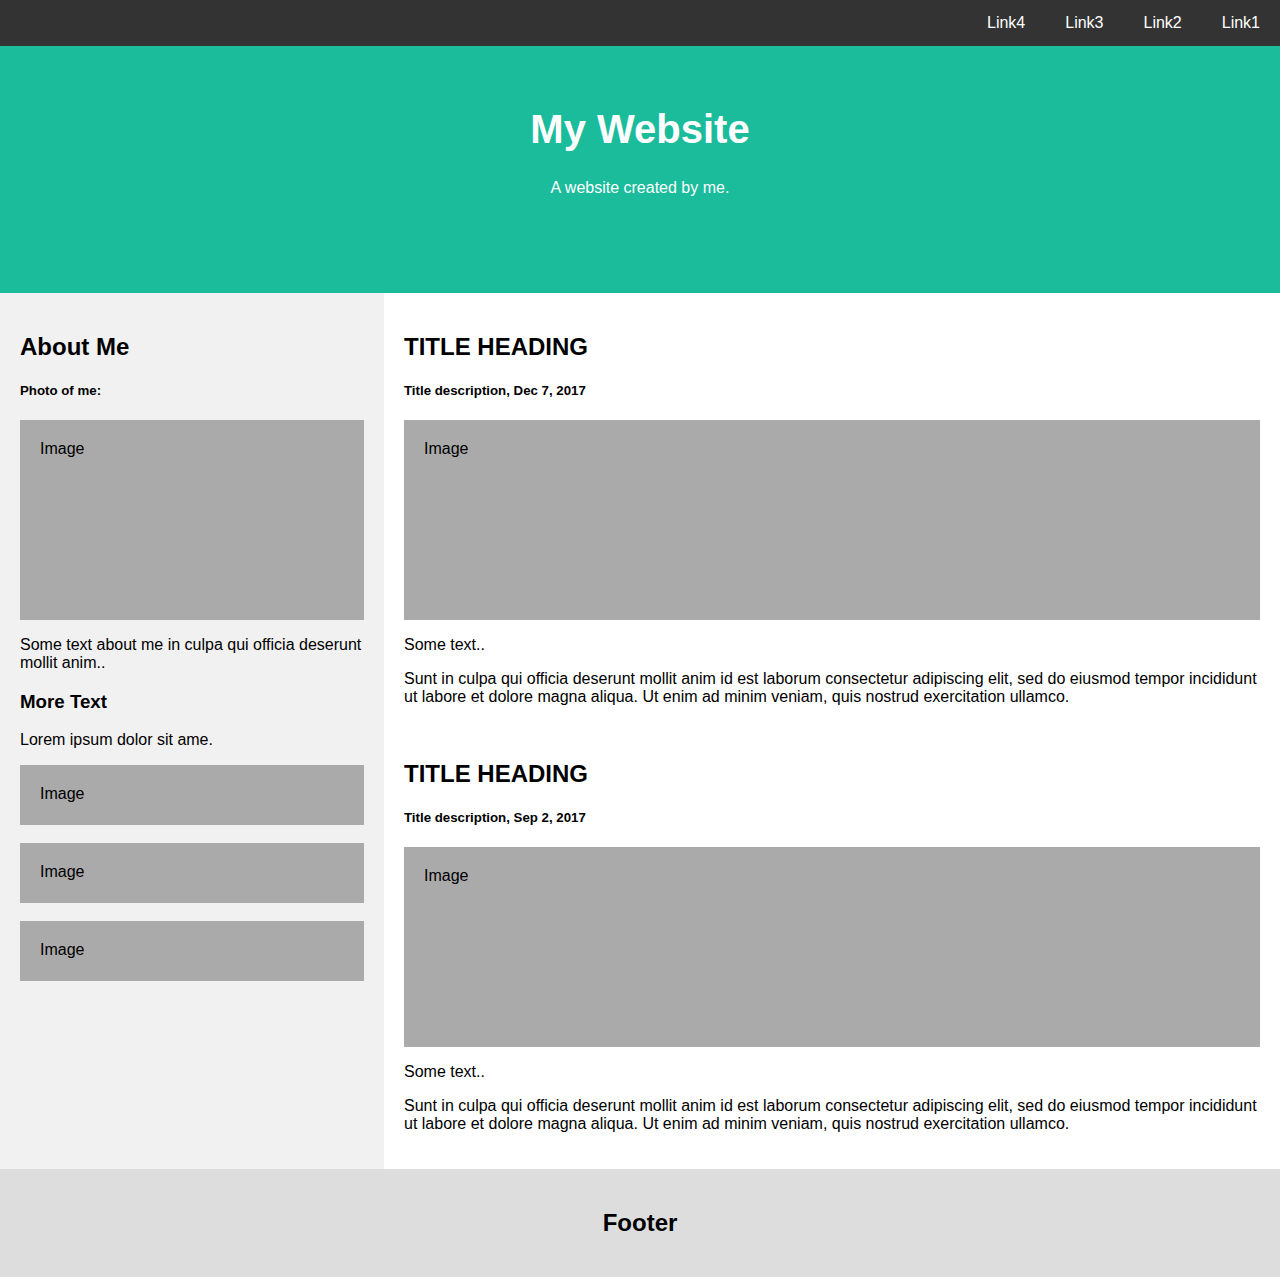
==== index.html @ a221851e "Initial commit" ====
<!DOCTYPE html>
<html lang="en">

<head>
    <title>MyPortfolio</title>
    <meta charset="UTF-8">
    <meta name="viewport" content="width=device-width, initial-scale=1">
    <link rel="stylesheet" href="css/styles.css">

</head>

<body>

    <div class="navbar">
        <a href="#">Link1</a>
        <a href="#">Link2</a>
        <a href="#">Link3</a>
        <a href="#">Link4</a>
    </div>

    <div class="header">
        <h1>My Website</h1>
        <p>A website created by me.</p>
    </div>



    <div class="row">
        <div class="side">
            <h2>About Me</h2>
            <h5>Photo of me:</h5>
            <div class="fakeimg" style="height:200px;">Image</div>
            <p>Some text about me in culpa qui officia deserunt mollit anim..</p>
            <h3>More Text</h3>
            <p>Lorem ipsum dolor sit ame.</p>
            <div class="fakeimg" style="height:60px;">Image</div><br>
            <div class="fakeimg" style="height:60px;">Image</div><br>
            <div class="fakeimg" style="height:60px;">Image</div>
        </div>
        <div class="main">
            <h2>TITLE HEADING</h2>
            <h5>Title description, Dec 7, 2017</h5>
            <div class="fakeimg" style="height:200px;">Image</div>
            <p>Some text..</p>
            <p>Sunt in culpa qui officia deserunt mollit anim id est laborum consectetur adipiscing elit, sed do eiusmod
                tempor incididunt ut labore et dolore magna aliqua. Ut enim ad minim veniam, quis nostrud exercitation
                ullamco.</p>
            <br>
            <h2>TITLE HEADING</h2>
            <h5>Title description, Sep 2, 2017</h5>
            <div class="fakeimg" style="height:200px;">Image</div>
            <p>Some text..</p>
            <p>Sunt in culpa qui officia deserunt mollit anim id est laborum consectetur adipiscing elit, sed do eiusmod
                tempor incididunt ut labore et dolore magna aliqua. Ut enim ad minim veniam, quis nostrud exercitation
                ullamco.</p>
        </div>
    </div>

    <div class="footer">
        <h2>Footer</h2>
    </div>

</body>

</html>
---- css/styles.css ----
* {
    box-sizing: border-box;
  }
  
  /* Style the body */
  body {
    font-family: Arial, Helvetica, sans-serif;
    margin: 0;
  }
  
  /* Header/logo Title */
  .header {
    padding: 80px;
    text-align: center;
    background: #1abc9c;
    color: white;
  }
  
  /* Increase the font size of the heading */
  .header h1 {
    font-size: 40px;
  }
  
  /* Style the top navigation bar */
  .navbar {
    overflow: hidden;
    background-color: #333;
    position: fixed; /* Set the navbar to fixed position */
    width: 100%;
  }
  
  /* Style the navigation bar links */
  .navbar a {
    float: right;
    display: block;
    color: white;
    text-align: center;
    padding: 14px 20px;
    text-decoration: none;

  }
  
  /* Right-aligned link */
  .navbar a.right {
    float: right;
  }
  
  /* Change color on hover */
  .navbar a:hover {
    background-color: #ddd;
    color: black;
  }
  
  /* Change color on active */
  .navbar a:active {
    background-color: rgb(92, 138, 245);
    color: black;
  }
  

  /* Column container */
  .row {  
    display: -ms-flexbox; /* IE10 */
    display: flex;
    -ms-flex-wrap: wrap; /* IE10 */
    flex-wrap: wrap;
  }
  
  /* Create two unequal columns that sits next to each other */
  /* Sidebar/left column */
  .side {
    -ms-flex: 30%; /* IE10 */
    flex: 30%;
    background-color: #f1f1f1;
    padding: 20px;
  }
  
  /* Main column */
  .main {   
    -ms-flex: 70%; /* IE10 */
    flex: 70%;
    background-color: white;
    padding: 20px;
  }
  
  /* Fake image, just for this example */
  .fakeimg {
    background-color: #aaa;
    width: 100%;
    padding: 20px;
  }
  
  /* Footer */
  .footer {
    padding: 20px;
    text-align: center;
    background: #ddd;
  }
  
  /* Responsive layout - when the screen is less than 700px wide, make the two columns stack on top of each other instead of next to each other */
  @media screen and (max-width: 700px) {
    .row {   
      flex-direction: column;
    }
  }
  
  /* Responsive layout - when the screen is less than 400px wide, make the navigation links stack on top of each other instead of next to each other */
  @media screen and (max-width: 400px) {
    .navbar a {
      float: none;
      width: 100%;
    }
  }
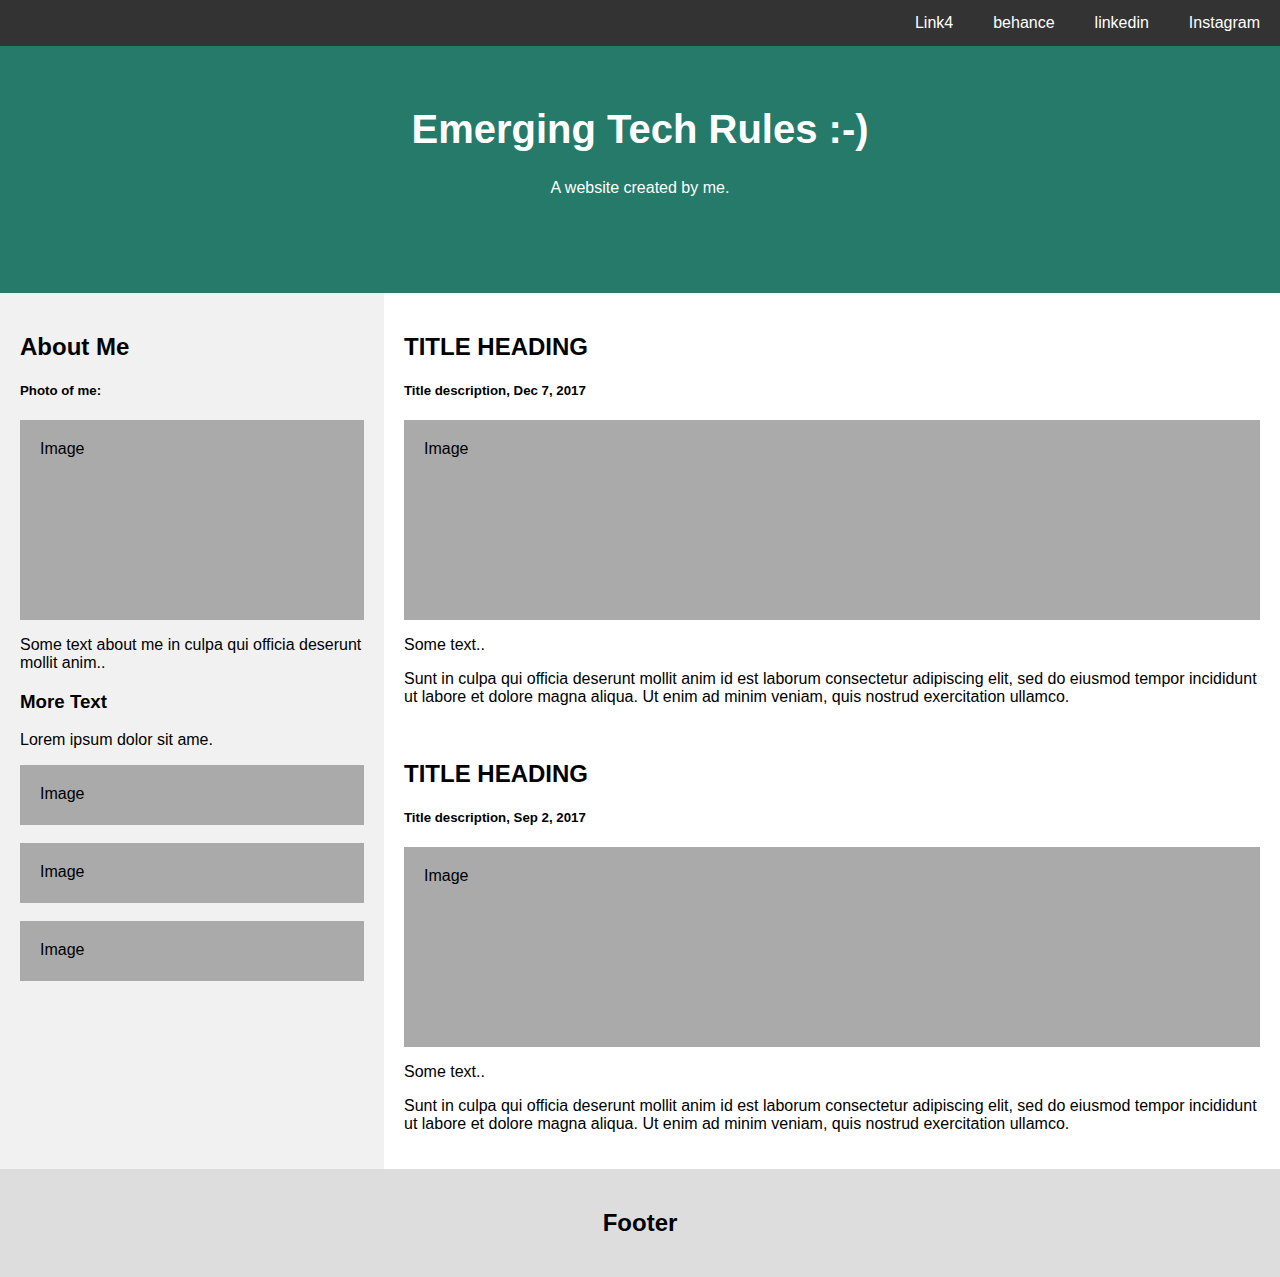
==== commit 635c1bf8: "Commit test" ====
--- a/index.html
+++ b/index.html
@@ -2,7 +2,7 @@
 <html lang="en">
 
 <head>
-    <title>MyPortfolio</title>
+    <title>Emerging Tech Rules :-)</title>
     <meta charset="UTF-8">
     <meta name="viewport" content="width=device-width, initial-scale=1">
     <link rel="stylesheet" href="css/styles.css">
@@ -12,14 +12,14 @@
 <body>
 
     <div class="navbar">
-        <a href="#">Link1</a>
-        <a href="#">Link2</a>
-        <a href="#">Link3</a>
+        <a href="https://www.instagram.com/ivangarciajuarez">Instagram</a>
+        <a href="https://www.linkedin.com/in/ivan-garcia-4a472b209/">linkedin</a>
+        <a href="https://www.behance.net/ivangarcia35">behance</a>
         <a href="#">Link4</a>
     </div>
 
     <div class="header">
-        <h1>My Website</h1>
+        <h1>Emerging Tech Rules :-)</h1>
         <p>A website created by me.</p>
     </div>
 
--- a/css/styles.css
+++ b/css/styles.css
@@ -1,113 +1,200 @@
 * {
-    box-sizing: border-box;
+  box-sizing: border-box;
+}
+
+/* Style the body */
+body {
+  font-family: Arial, Helvetica, sans-serif;
+  margin: 0;
+}
+
+/* Header/logo Title */
+.header {
+  padding: 80px;
+  text-align: center; 
+  background: #257a69;
+  color: white;
+}
+
+/* Increase the font size of the heading */
+.header h1 {
+  font-size: 40px;
+}
+
+/* Style the top navigation bar */
+.navbar {
+  overflow: hidden;
+  background-color: #333;
+  position: fixed; /* Set the navbar to fixed position */
+  width: 100%;
+}
+
+/* Style the navigation bar links */
+.navbar a {
+  float: right;
+  display: block;
+  color: white;
+  text-align: center;
+  padding: 14px 20px;
+  text-decoration: none;
+
+}
+
+/* Right-aligned link */
+.navbar a.right {
+  float: right;
+}
+
+/* Change color on hover */
+.navbar a:hover {
+  background-color: #ddd;
+  color: black;
+}
+
+/* Change color on active */
+.navbar a:active {
+  background-color: rgb(92, 138, 245);
+  color: black;
+}
+
+
+/* Column container */
+.row {  
+  display: -ms-flexbox; /* IE10 */
+  display: flex;
+  -ms-flex-wrap: wrap; /* IE10 */
+  flex-wrap: wrap;
+}
+
+/* Create two unequal columns that sits next to each other */
+/* Sidebar/left column */
+.side {
+  -ms-flex: 30%; /* IE10 */
+  flex: 30%;
+  background-color: #f1f1f1;
+  padding: 20px;
+}
+
+/* Main column */
+.main {   
+  -ms-flex: 70%; /* IE10 */
+  flex: 70%;
+  background-color: white;
+  padding: 20px;
+}
+
+/* Fake image, just for this example */
+.fakeimg {
+  background-color: #aaa;
+  width: 100%;
+  padding: 20px;
+}
+
+/* Footer */
+.footer {
+  padding: 20px;
+  text-align: center;
+  background: #ddd;
+}
+
+/* Responsive layout - when the screen is less than 700px wide, make the two columns stack on top of each other instead of next to each other */
+@media screen and (max-width: 700px) {
+  .row {   
+    flex-direction: column;
   }
-  
-  /* Style the body */
-  body {
-    font-family: Arial, Helvetica, sans-serif;
-    margin: 0;
-  }
-  
-  /* Header/logo Title */
-  .header {
-    padding: 80px;
-    text-align: center;
-    background: #1abc9c;
-    color: white;
-  }
-  
-  /* Increase the font size of the heading */
-  .header h1 {
-    font-size: 40px;
-  }
-  
-  /* Style the top navigation bar */
-  .navbar {
-    overflow: hidden;
-    background-color: #333;
-    position: fixed; /* Set the navbar to fixed position */
+}
+
+/* Responsive layout - when the screen is less than 400px wide, make the navigation links stack on top of each other instead of next to each other */
+@media screen and (max-width: 400px) {
+  .navbar a {
+    float: none;
     width: 100%;
   }
-  
-  /* Style the navigation bar links */
-  .navbar a {
-    float: right;
-    display: block;
-    color: white;
-    text-align: center;
-    padding: 14px 20px;
-    text-decoration: none;
-
-  }
-  
-  /* Right-aligned link */
-  .navbar a.right {
-    float: right;
-  }
-  
-  /* Change color on hover */
-  .navbar a:hover {
-    background-color: #ddd;
-    color: black;
-  }
-  
-  /* Change color on active */
-  .navbar a:active {
-    background-color: rgb(92, 138, 245);
-    color: black;
-  }
-  
-
-  /* Column container */
-  .row {  
-    display: -ms-flexbox; /* IE10 */
-    display: flex;
-    -ms-flex-wrap: wrap; /* IE10 */
-    flex-wrap: wrap;
-  }
-  
-  /* Create two unequal columns that sits next to each other */
-  /* Sidebar/left column */
-  .side {
-    -ms-flex: 30%; /* IE10 */
-    flex: 30%;
-    background-color: #f1f1f1;
-    padding: 20px;
-  }
-  
-  /* Main column */
-  .main {   
-    -ms-flex: 70%; /* IE10 */
-    flex: 70%;
-    background-color: white;
-    padding: 20px;
-  }
-  
-  /* Fake image, just for this example */
-  .fakeimg {
-    background-color: #aaa;
-    width: 100%;
-    padding: 20px;
-  }
-  
-  /* Footer */
-  .footer {
-    padding: 20px;
-    text-align: center;
-    background: #ddd;
-  }
-  
-  /* Responsive layout - when the screen is less than 700px wide, make the two columns stack on top of each other instead of next to each other */
-  @media screen and (max-width: 700px) {
-    .row {   
-      flex-direction: column;
-    }
-  }
-  
-  /* Responsive layout - when the screen is less than 400px wide, make the navigation links stack on top of each other instead of next to each other */
-  @media screen and (max-width: 400px) {
-    .navbar a {
-      float: none;
-      width: 100%;
-    }
-  }+}
+* {box-sizing:border-box}
+
+/* Slideshow container */
+.slideshow-container {
+  max-width: 1000px;
+  position: relative;
+  margin: auto;
+}
+
+/* Hide the images by default */
+.mySlides {
+  display: none;
+}
+
+/* Next & previous buttons */
+.prev, .next {
+  cursor: pointer;
+  position: absolute;
+  top: 50%;
+  width: auto;
+  margin-top: -22px;
+  padding: 16px;
+  color: white;
+  font-weight: bold;
+  font-size: 18px;
+  transition: 0.6s ease;
+  border-radius: 0 3px 3px 0;
+  user-select: none;
+}
+
+/* Position the "next button" to the right */
+.next {
+  right: 0;
+  border-radius: 3px 0 0 3px;
+}
+
+/* On hover, add a black background color with a little bit see-through */
+.prev:hover, .next:hover {
+  background-color: rgba(0,0,0,0.8);
+}
+
+/* Caption text */
+.text {
+  color: #f2f2f2;
+  font-size: 15px;
+  padding: 8px 12px;
+  position: absolute;
+  bottom: 8px;
+  width: 100%;
+  text-align: center;
+}
+
+/* Number text (1/3 etc) */
+.numbertext {
+  color: #f2f2f2;
+  font-size: 12px;
+  padding: 8px 12px;
+  position: absolute;
+  top: 0;
+}
+
+/* The dots/bullets/indicators */
+.dot {
+  cursor: pointer;
+  height: 15px;
+  width: 15px;
+  margin: 0 2px;
+  background-color: #bbb;
+  border-radius: 50%;
+  display: inline-block;
+  transition: background-color 0.6s ease;
+}
+
+.active, .dot:hover {
+  background-color: #717171;
+}
+
+/* Fading animation */
+.fade {
+  animation-name: fade;
+  animation-duration: 1.5s;
+}
+
+@keyframes fade {
+  from {opacity: .4}
+  to {opacity: 1}
+}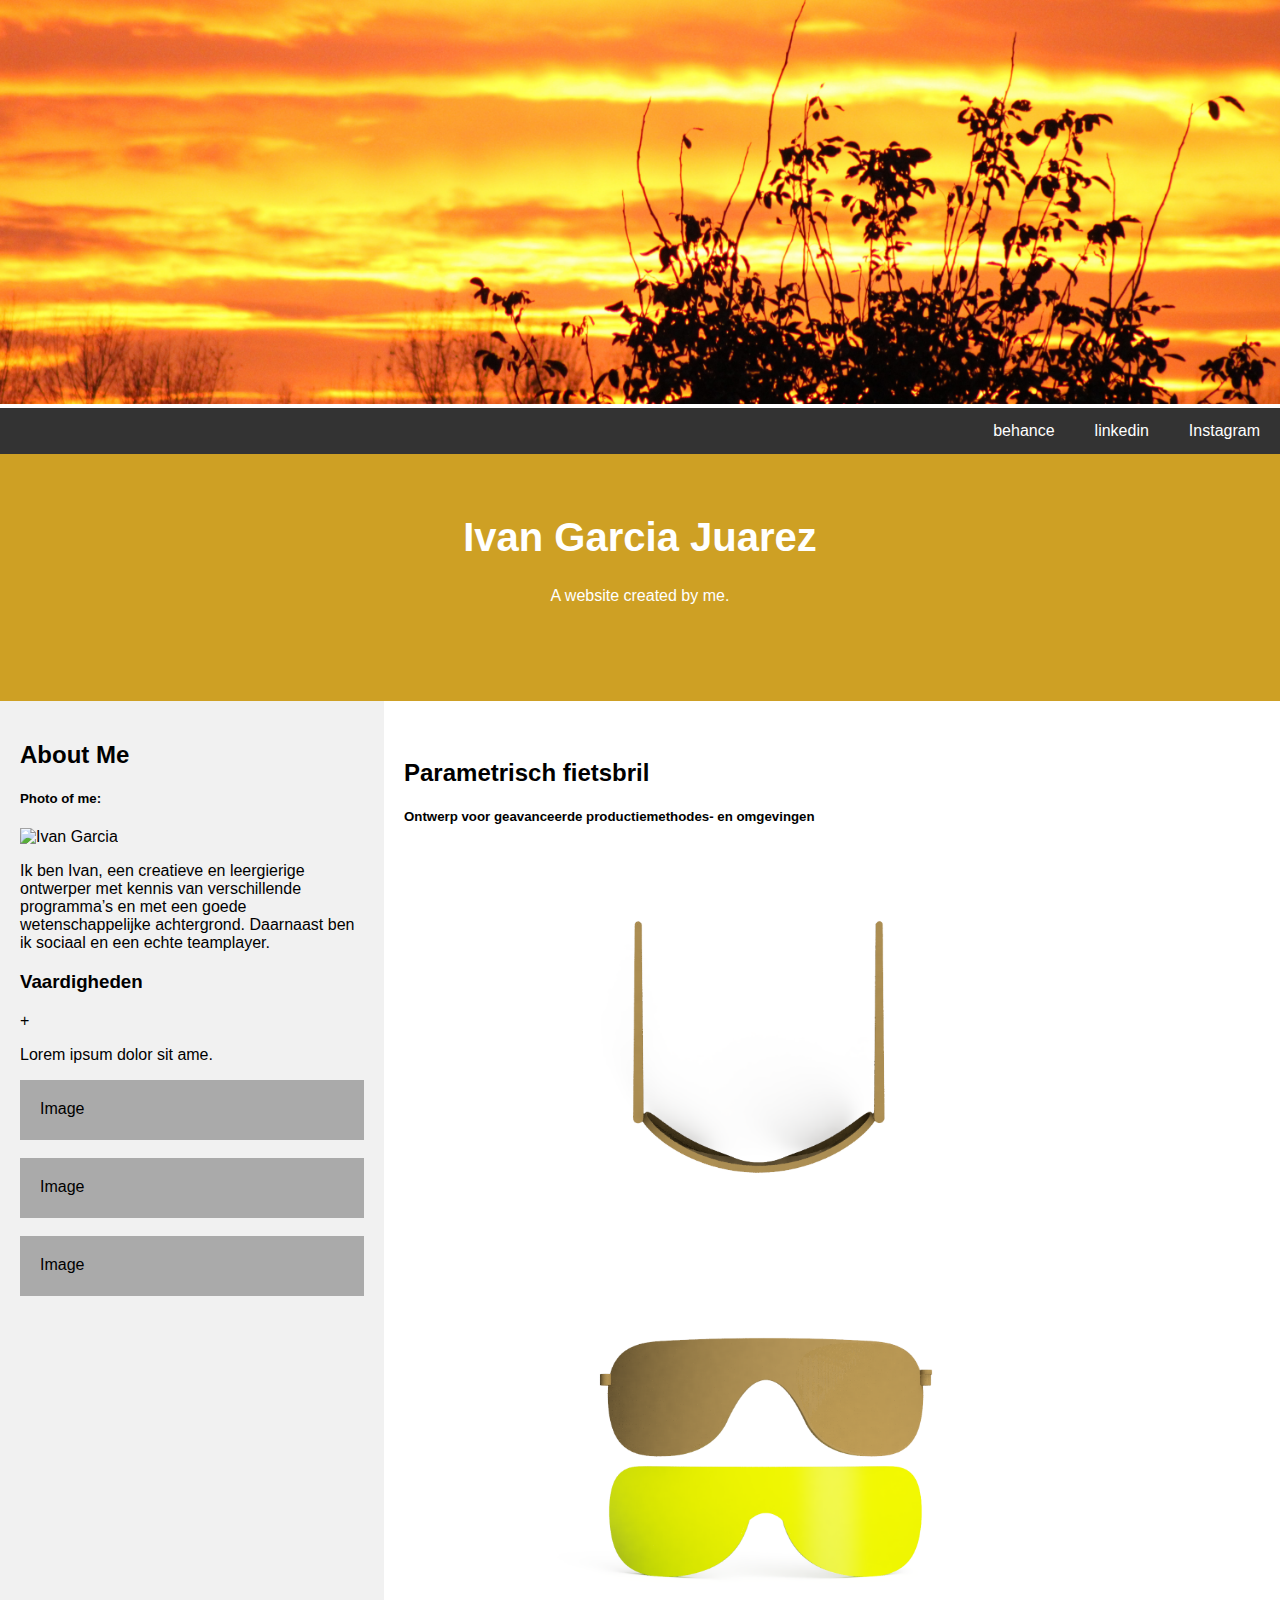
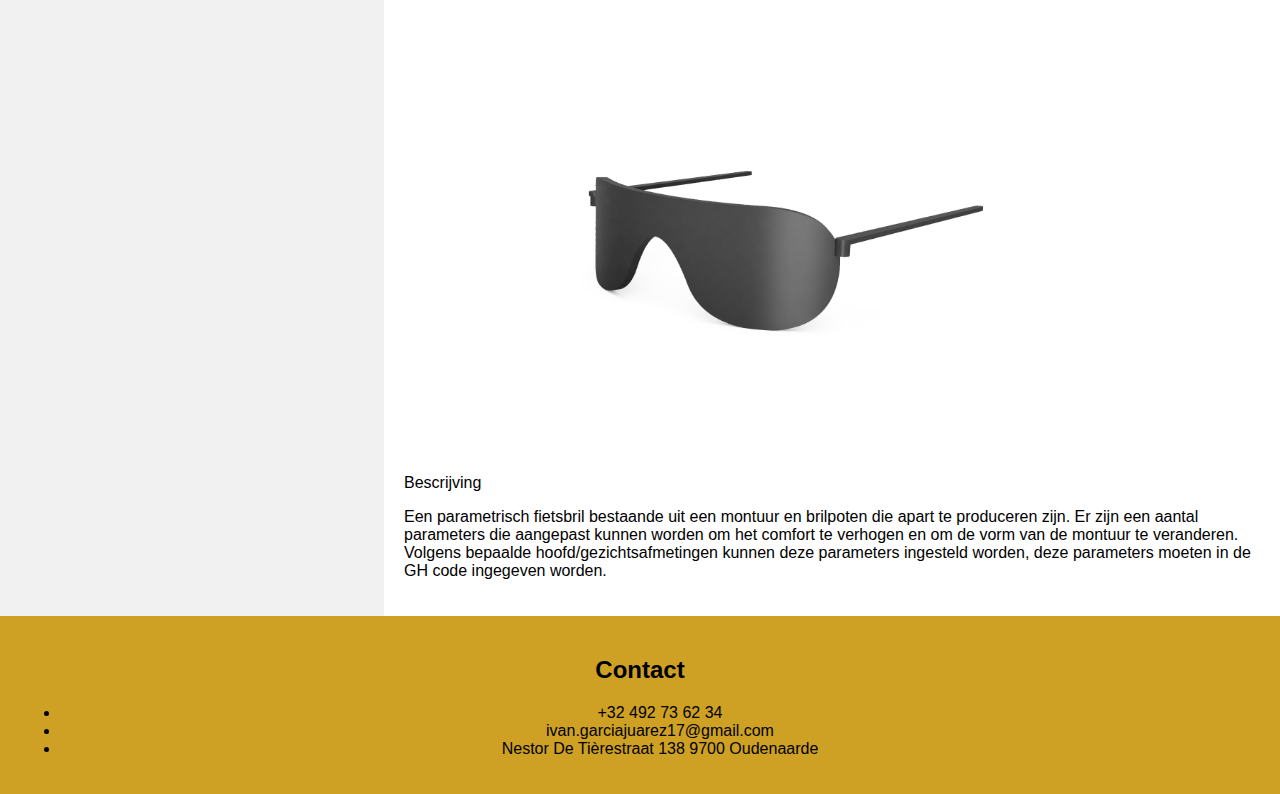
==== commit cccf9338: "test 2" ====
--- a/index.html
+++ b/index.html
@@ -6,58 +6,58 @@
     <meta charset="UTF-8">
     <meta name="viewport" content="width=device-width, initial-scale=1">
     <link rel="stylesheet" href="css/styles.css">
-
-</head>
-
+    <img src="BG.JPG" width="100%" height="100%">
+    
 <body>
-
-    <div class="navbar">
+    <div class="navbar"> 
         <a href="https://www.instagram.com/ivangarciajuarez">Instagram</a>
         <a href="https://www.linkedin.com/in/ivan-garcia-4a472b209/">linkedin</a>
         <a href="https://www.behance.net/ivangarcia35">behance</a>
-        <a href="#">Link4</a>
     </div>
-
+        </style>
     <div class="header">
-        <h1>Emerging Tech Rules :-)</h1>
+        <h1>Ivan Garcia Juarez</h1>
         <p>A website created by me.</p>
     </div>
-
-
-
     <div class="row">
         <div class="side">
             <h2>About Me</h2>
             <h5>Photo of me:</h5>
-            <div class="fakeimg" style="height:200px;">Image</div>
-            <p>Some text about me in culpa qui officia deserunt mollit anim..</p>
-            <h3>More Text</h3>
+            <img src="profile.png" alt="Ivan Garcia" width="420" height="280">
+            <p>Ik ben Ivan, een creatieve en leergierige
+ontwerper met kennis van verschillende
+programma’s en met een goede wetenschappelijke
+achtergrond. Daarnaast ben
+ik sociaal en een echte teamplayer.</p>
+            <h3>Vaardigheden</h3>+
             <p>Lorem ipsum dolor sit ame.</p>
             <div class="fakeimg" style="height:60px;">Image</div><br>
             <div class="fakeimg" style="height:60px;">Image</div><br>
             <div class="fakeimg" style="height:60px;">Image</div>
         </div>
         <div class="main">
-            <h2>TITLE HEADING</h2>
-            <h5>Title description, Dec 7, 2017</h5>
-            <div class="fakeimg" style="height:200px;">Image</div>
-            <p>Some text..</p>
-            <p>Sunt in culpa qui officia deserunt mollit anim id est laborum consectetur adipiscing elit, sed do eiusmod
-                tempor incididunt ut labore et dolore magna aliqua. Ut enim ad minim veniam, quis nostrud exercitation
-                ullamco.</p>
             <br>
-            <h2>TITLE HEADING</h2>
-            <h5>Title description, Sep 2, 2017</h5>
-            <div class="fakeimg" style="height:200px;">Image</div>
-            <p>Some text..</p>
-            <p>Sunt in culpa qui officia deserunt mollit anim id est laborum consectetur adipiscing elit, sed do eiusmod
-                tempor incididunt ut labore et dolore magna aliqua. Ut enim ad minim veniam, quis nostrud exercitation
-                ullamco.</p>
+            <h2>Parametrisch fietsbril</h2>
+            <h5>Ontwerp voor geavanceerde productiemethodes- en omgevingen</h5>
+            <img src="obj_2023-Jan-30_08-46-47PM-000_CustomizedView5881113973.png" style="height:400px;">
+            <img src="d.PNG" style="height:400px;">
+            <img src="z.png" style="height:400px;">
+            <p>Bescrijving</p>
+            <p>Een parametrisch fietsbril bestaande uit een montuur en brilpoten die apart te produceren zijn. 
+                Er zijn een aantal parameters die aangepast kunnen worden om het comfort te verhogen en om 
+                de vorm van de montuur te veranderen. Volgens bepaalde hoofd/gezichtsafmetingen kunnen 
+                deze parameters ingesteld worden, deze parameters moeten in de GH code ingegeven worden.</p>
         </div>
     </div>
 
     <div class="footer">
-        <h2>Footer</h2>
+        <h2>Contact</h2>
+        <ul>
+            <li>+32 492 73 62 34</li>
+            <li>ivan.garciajuarez17@gmail.com</li>
+            <li>Nestor De Tièrestraat 138
+                9700 Oudenaarde</li>
+            </ul>
     </div>
 
 </body>
--- a/css/styles.css
+++ b/css/styles.css
@@ -12,7 +12,7 @@
 .header {
   padding: 80px;
   text-align: center; 
-  background: #257a69;
+  background: #cea024;
   color: white;
 }
 
@@ -60,7 +60,7 @@
 
 /* Column container */
 .row {  
-  display: -ms-flexbox; /* IE10 */
+  display: -mimas-flexbox; /* IE10 */
   display: flex;
   -ms-flex-wrap: wrap; /* IE10 */
   flex-wrap: wrap;
@@ -94,7 +94,7 @@
 .footer {
   padding: 20px;
   text-align: center;
-  background: #ddd;
+  background: #cea024;
 }
 
 /* Responsive layout - when the screen is less than 700px wide, make the two columns stack on top of each other instead of next to each other */
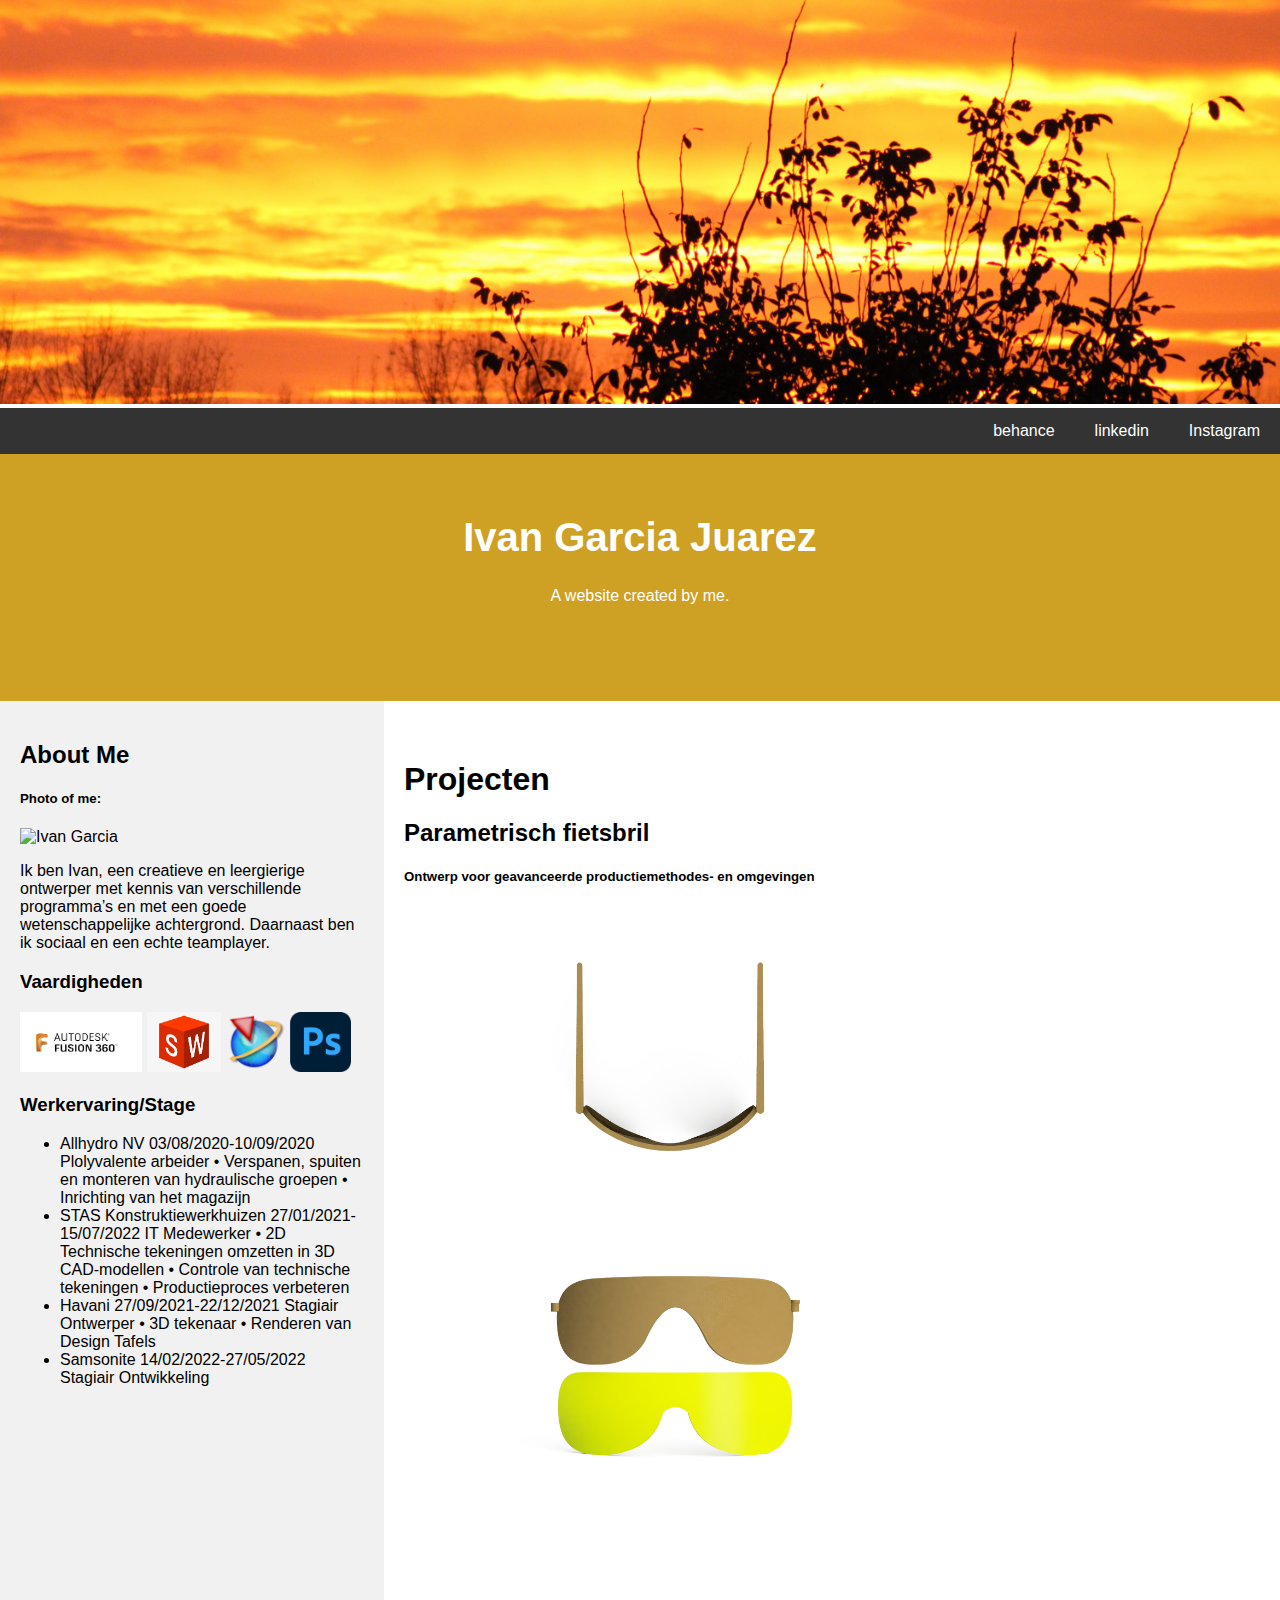
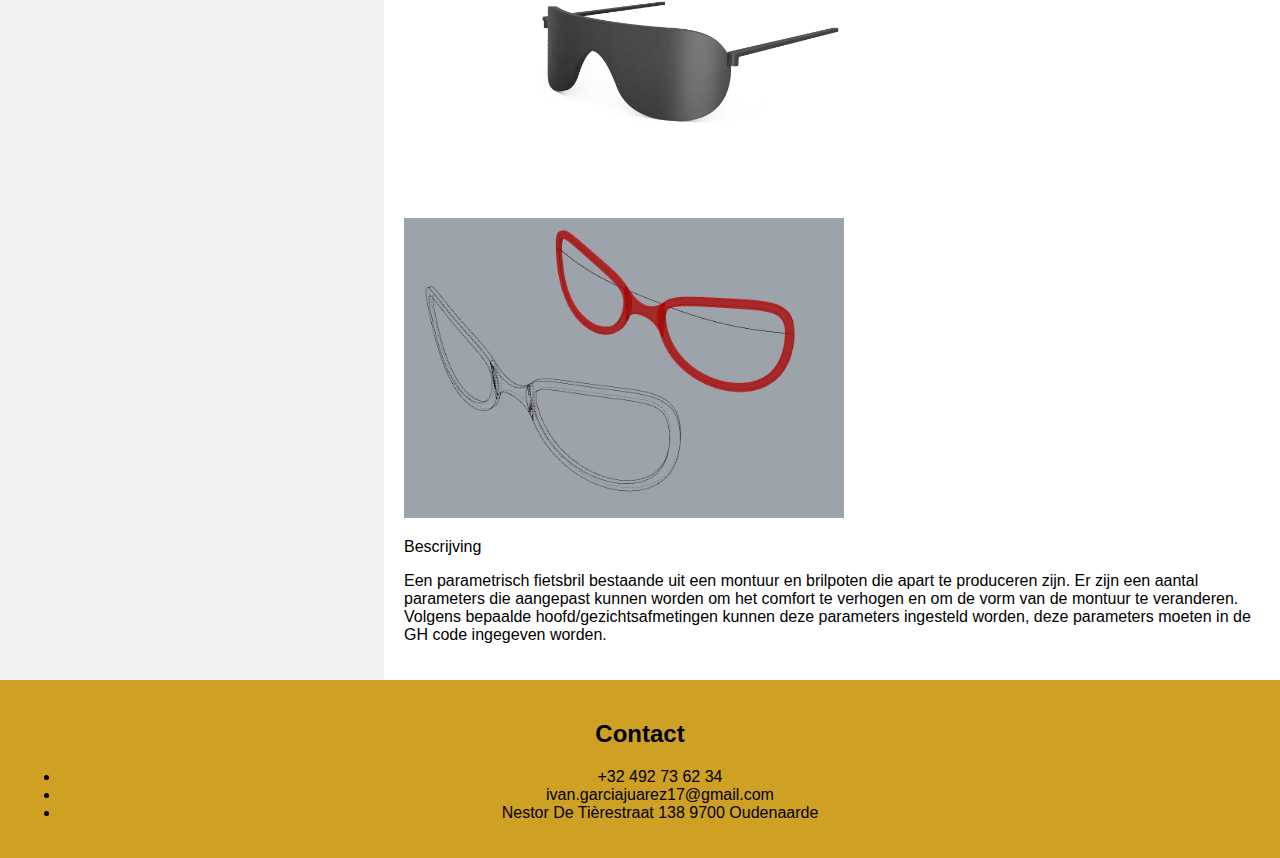
==== commit 63733f3a: "update met jelle" ====
--- a/index.html
+++ b/index.html
@@ -29,19 +29,45 @@
 programma’s en met een goede wetenschappelijke
 achtergrond. Daarnaast ben
 ik sociaal en een echte teamplayer.</p>
-            <h3>Vaardigheden</h3>+
-            <p>Lorem ipsum dolor sit ame.</p>
-            <div class="fakeimg" style="height:60px;">Image</div><br>
-            <div class="fakeimg" style="height:60px;">Image</div><br>
-            <div class="fakeimg" style="height:60px;">Image</div>
+            <h3>Vaardigheden</h3>
+            <img src="index2.png" style="height:60px;">
+            <img src="index.png" style="height:60px;">
+            <img src="Siemens_NX_Logo.png" style="height:60px;">
+            <img src="adobe-photoshop-logo-7B88D7B5AA-seeklogo.com.png" style="height:60px;">
+            <h3>Werkervaring/Stage</h3>
+            <ul>
+                <li>Allhydro NV
+                    03/08/2020-10/09/2020
+                    Plolyvalente arbeider
+                    • Verspanen, spuiten en monteren van 
+                    hydraulische groepen
+                    • Inrichting van het magazijn</li>
+                <li>STAS Konstruktiewerkhuizen 
+                    27/01/2021-15/07/2022
+                    IT Medewerker
+                    • 2D Technische tekeningen omzetten in 3D 
+                    CAD-modellen
+                    • Controle van technische tekeningen
+                    • Productieproces verbeteren</li>
+                <li>Havani
+                    27/09/2021-22/12/2021
+                    Stagiair Ontwerper
+                    • 3D tekenaar 
+                    • Renderen van Design Tafels</li>
+                <li>Samsonite 
+                    14/02/2022-27/05/2022
+                    Stagiair Ontwikkeling</li>
+                </ul>
         </div>
         <div class="main">
             <br>
+            <h1>Projecten</h2>
             <h2>Parametrisch fietsbril</h2>
             <h5>Ontwerp voor geavanceerde productiemethodes- en omgevingen</h5>
-            <img src="obj_2023-Jan-30_08-46-47PM-000_CustomizedView5881113973.png" style="height:400px;">
-            <img src="d.PNG" style="height:400px;">
-            <img src="z.png" style="height:400px;">
+            <img src="obj_2023-Jan-30_08-46-47PM-000_CustomizedView5881113973.png" style="height:300px;">
+            <img src="d.PNG" style="height:300px;">
+            <img src="z.png" style="height:300px;">
+            <img src="IvanGarcia_GPO.png" style="height:300px;">
             <p>Bescrijving</p>
             <p>Een parametrisch fietsbril bestaande uit een montuur en brilpoten die apart te produceren zijn. 
                 Er zijn een aantal parameters die aangepast kunnen worden om het comfort te verhogen en om 
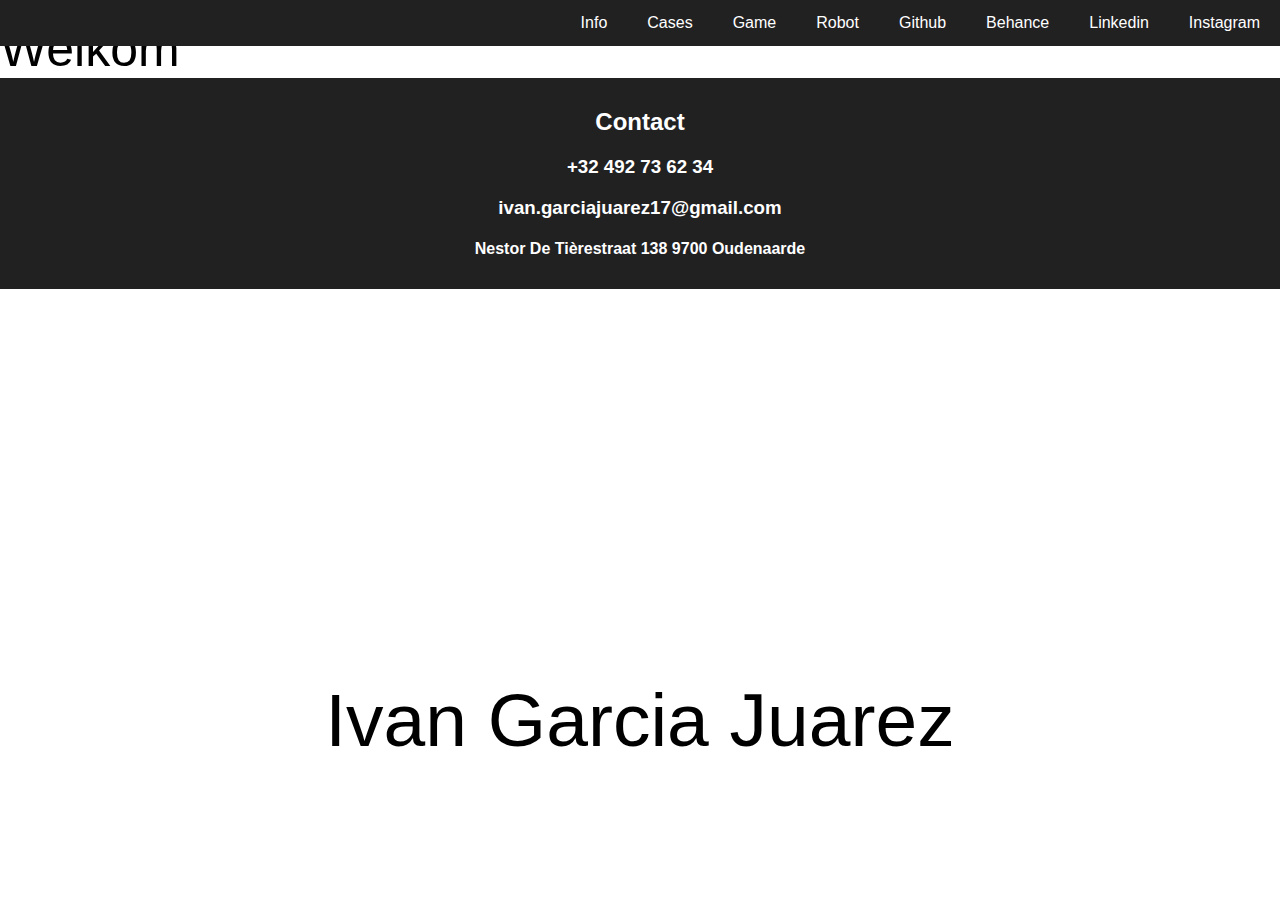
==== commit bfaad150: "Add files via upload" ====
--- a/index.html
+++ b/index.html
@@ -1,91 +1,49 @@
-<!DOCTYPE html>
-<html lang="en">
-
-<head>
-    <title>Emerging Tech Rules :-)</title>
-    <meta charset="UTF-8">
-    <meta name="viewport" content="width=device-width, initial-scale=1">
-    <link rel="stylesheet" href="css/styles.css">
-    <img src="BG.JPG" width="100%" height="100%">
-    
-<body>
-    <div class="navbar"> 
-        <a href="https://www.instagram.com/ivangarciajuarez">Instagram</a>
-        <a href="https://www.linkedin.com/in/ivan-garcia-4a472b209/">linkedin</a>
-        <a href="https://www.behance.net/ivangarcia35">behance</a>
-    </div>
-        </style>
-    <div class="header">
-        <h1>Ivan Garcia Juarez</h1>
-        <p>A website created by me.</p>
-    </div>
-    <div class="row">
-        <div class="side">
-            <h2>About Me</h2>
-            <h5>Photo of me:</h5>
-            <img src="profile.png" alt="Ivan Garcia" width="420" height="280">
-            <p>Ik ben Ivan, een creatieve en leergierige
-ontwerper met kennis van verschillende
-programma’s en met een goede wetenschappelijke
-achtergrond. Daarnaast ben
-ik sociaal en een echte teamplayer.</p>
-            <h3>Vaardigheden</h3>
-            <img src="index2.png" style="height:60px;">
-            <img src="index.png" style="height:60px;">
-            <img src="Siemens_NX_Logo.png" style="height:60px;">
-            <img src="adobe-photoshop-logo-7B88D7B5AA-seeklogo.com.png" style="height:60px;">
-            <h3>Werkervaring/Stage</h3>
-            <ul>
-                <li>Allhydro NV
-                    03/08/2020-10/09/2020
-                    Plolyvalente arbeider
-                    • Verspanen, spuiten en monteren van 
-                    hydraulische groepen
-                    • Inrichting van het magazijn</li>
-                <li>STAS Konstruktiewerkhuizen 
-                    27/01/2021-15/07/2022
-                    IT Medewerker
-                    • 2D Technische tekeningen omzetten in 3D 
-                    CAD-modellen
-                    • Controle van technische tekeningen
-                    • Productieproces verbeteren</li>
-                <li>Havani
-                    27/09/2021-22/12/2021
-                    Stagiair Ontwerper
-                    • 3D tekenaar 
-                    • Renderen van Design Tafels</li>
-                <li>Samsonite 
-                    14/02/2022-27/05/2022
-                    Stagiair Ontwikkeling</li>
-                </ul>
-        </div>
-        <div class="main">
-            <br>
-            <h1>Projecten</h2>
-            <h2>Parametrisch fietsbril</h2>
-            <h5>Ontwerp voor geavanceerde productiemethodes- en omgevingen</h5>
-            <img src="obj_2023-Jan-30_08-46-47PM-000_CustomizedView5881113973.png" style="height:300px;">
-            <img src="d.PNG" style="height:300px;">
-            <img src="z.png" style="height:300px;">
-            <img src="IvanGarcia_GPO.png" style="height:300px;">
-            <p>Bescrijving</p>
-            <p>Een parametrisch fietsbril bestaande uit een montuur en brilpoten die apart te produceren zijn. 
-                Er zijn een aantal parameters die aangepast kunnen worden om het comfort te verhogen en om 
-                de vorm van de montuur te veranderen. Volgens bepaalde hoofd/gezichtsafmetingen kunnen 
-                deze parameters ingesteld worden, deze parameters moeten in de GH code ingegeven worden.</p>
-        </div>
-    </div>
-
-    <div class="footer">
-        <h2>Contact</h2>
-        <ul>
-            <li>+32 492 73 62 34</li>
-            <li>ivan.garciajuarez17@gmail.com</li>
-            <li>Nestor De Tièrestraat 138
-                9700 Oudenaarde</li>
-            </ul>
-    </div>
-
-</body>
-
+<!DOCTYPE html>
+<html lang="en">
+
+<head>
+
+    <title>Ivan Garcia Juarez</title>
+    <meta charset="UTF-8">
+    <meta name="viewport" content="width=device-width, initial-scale=1">
+    <link rel="stylesheet" href="css/styles.css">
+      
+    
+<head>
+
+<body>
+
+  <div class="navbar"> 
+
+    <a href="https://www.instagram.com/ivangarciajuarez">Instagram</a>
+    <a href="https://www.linkedin.com/in/ivan-garcia-4a472b209/">Linkedin</a>
+    <a href="https://www.behance.net/ivangarcia35">Behance</a>
+    <a href="https://github.com/IvanGarciaJuarez/">Github</a>
+    <a href="/robot/Robot.html">Robot</a>
+    <a href="/robot game/Robot game.html">Game</a> 
+    <a href="Cases.html">Cases</a>
+    <a href="indexALG.html">Info</a>
+
+ 
+</div>
+
+      <img src="/Images/pattern.avif" style="width: 100%;" >
+    <div class="centered"; style="font-size:75px;" >Ivan Garcia Juarez</div>
+    <div class="centered1"; style="font-size:50px;" >Welkom</div>
+    
+ </div>
+
+ 
+      <div class="footer">
+        <h2>Contact</h2>
+        <h3>+32 492 73 62 34</h3>
+        <h3>ivan.garciajuarez17@gmail.com</h3>
+        <h4>Nestor De Tièrestraat 138
+          9700 Oudenaarde</h4>  
+            
+            
+      </div>
+
+</body>
+
 </html>--- a/css/styles.css
+++ b/css/styles.css
@@ -24,7 +24,7 @@
 /* Style the top navigation bar */
 .navbar {
   overflow: hidden;
-  background-color: #333;
+  background-color: #222122;
   position: fixed; /* Set the navbar to fixed position */
   width: 100%;
 }
@@ -71,7 +71,7 @@
 .side {
   -ms-flex: 30%; /* IE10 */
   flex: 30%;
-  background-color: #f1f1f1;
+  background-color: #799797;
   padding: 20px;
 }
 
@@ -92,9 +92,10 @@
 
 /* Footer */
 .footer {
-  padding: 20px;
-  text-align: center;
-  background: #cea024;
+  padding: 10px;
+  text-align: center;
+  background: #222122;
+  color: white;
 }
 
 /* Responsive layout - when the screen is less than 700px wide, make the two columns stack on top of each other instead of next to each other */
@@ -197,4 +198,27 @@
 @keyframes fade {
   from {opacity: .4}
   to {opacity: 1}
-}+}
+
+
+.container {
+  position: relative;
+  text-align: center;
+  color: rgb(255, 255, 255);
+}
+
+.centered {
+  position: absolute;
+  top: 80%;
+  left: 50%;
+  transform: translate(-50%, -50%);
+}
+
+
+
+
+
+
+
+
+
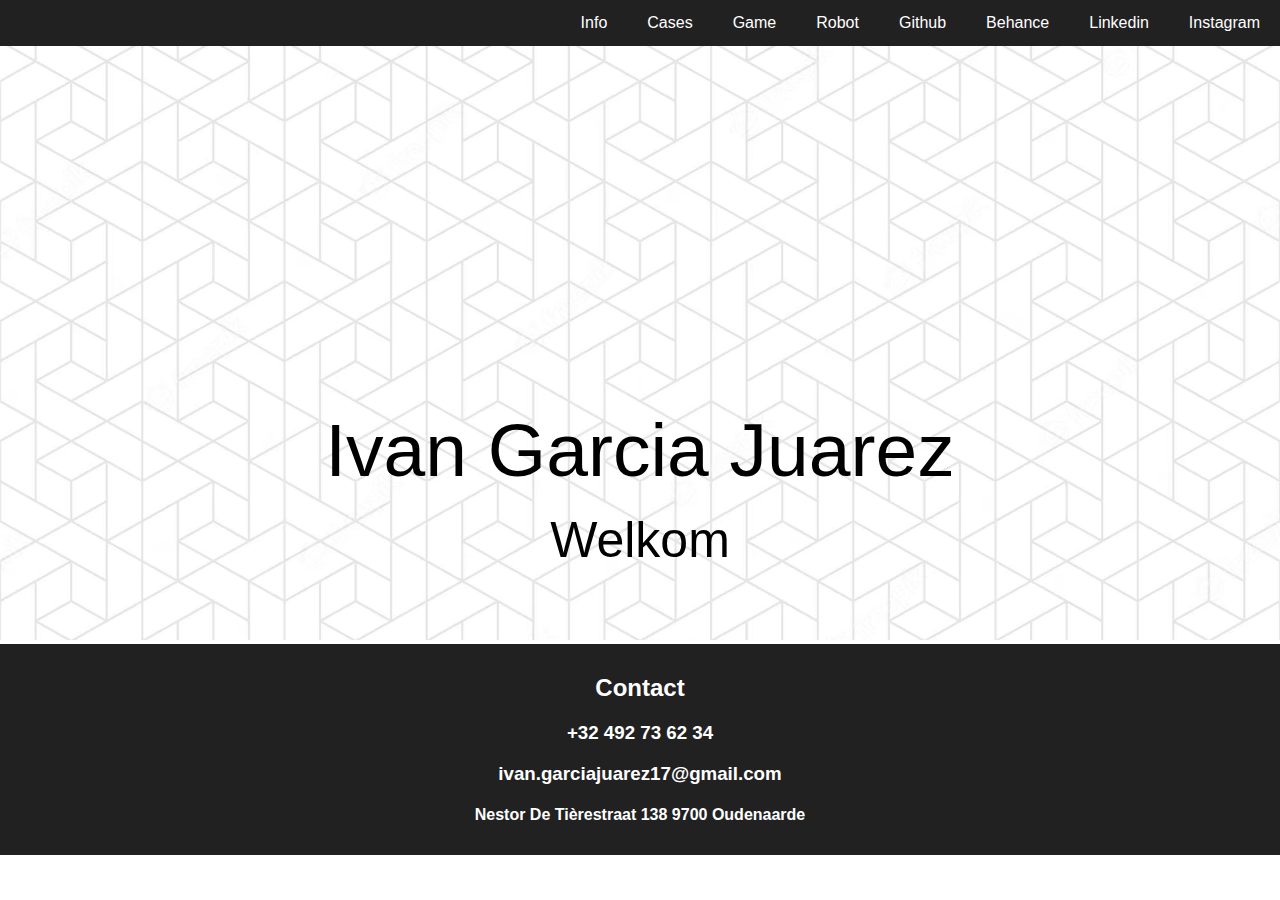
==== commit 4e189ad6: "FU 2" ====
--- a/index.html
+++ b/index.html
@@ -1,49 +1,49 @@
-<!DOCTYPE html>
-<html lang="en">
-
-<head>
-
-    <title>Ivan Garcia Juarez</title>
-    <meta charset="UTF-8">
-    <meta name="viewport" content="width=device-width, initial-scale=1">
-    <link rel="stylesheet" href="css/styles.css">
-      
-    
-<head>
-
-<body>
-
-  <div class="navbar"> 
-
-    <a href="https://www.instagram.com/ivangarciajuarez">Instagram</a>
-    <a href="https://www.linkedin.com/in/ivan-garcia-4a472b209/">Linkedin</a>
-    <a href="https://www.behance.net/ivangarcia35">Behance</a>
-    <a href="https://github.com/IvanGarciaJuarez/">Github</a>
-    <a href="/robot/Robot.html">Robot</a>
-    <a href="/robot game/Robot game.html">Game</a> 
-    <a href="Cases.html">Cases</a>
-    <a href="indexALG.html">Info</a>
-
- 
-</div>
-
-      <img src="/Images/pattern.avif" style="width: 100%;" >
-    <div class="centered"; style="font-size:75px;" >Ivan Garcia Juarez</div>
-    <div class="centered1"; style="font-size:50px;" >Welkom</div>
-    
- </div>
-
- 
-      <div class="footer">
-        <h2>Contact</h2>
-        <h3>+32 492 73 62 34</h3>
-        <h3>ivan.garciajuarez17@gmail.com</h3>
-        <h4>Nestor De Tièrestraat 138
-          9700 Oudenaarde</h4>  
-            
-            
-      </div>
-
-</body>
-
+<!DOCTYPE html>
+<html lang="en">
+
+<head>
+
+    <title>Ivan Garcia Juarez</title>
+    <meta charset="UTF-8">
+    <meta name="viewport" content="width=device-width, initial-scale=1">
+    <link rel="stylesheet" href="css/styles.css">
+      
+    
+<head>
+
+<body>
+
+  <div class="navbar"> 
+
+    <a href="https://www.instagram.com/ivangarciajuarez">Instagram</a>
+    <a href="https://www.linkedin.com/in/ivan-garcia-4a472b209/">Linkedin</a>
+    <a href="https://www.behance.net/ivangarcia35">Behance</a>
+    <a href="https://github.com/IvanGarciaJuarez/">Github</a>
+    <a href="/robot/Robot.html">Robot</a>
+    <a href="/robot game/Robot game.html">Game</a> 
+    <a href="Cases.html">Cases</a>
+    <a href="indexALG.html">Info</a>
+
+ 
+</div>
+
+      <img src="/Images/pattern.avif" style="width: 100%;" >
+    <div class="centered"; style="font-size:75px;" >Ivan Garcia Juarez</div>
+    <div class="centered1"; style="font-size:50px;" >Welkom</div>
+    
+ </div>
+
+ 
+      <div class="footer">
+        <h2>Contact</h2>
+        <h3>+32 492 73 62 34</h3>
+        <h3>ivan.garciajuarez17@gmail.com</h3>
+        <h4>Nestor De Tièrestraat 138
+          9700 Oudenaarde</h4>  
+            
+            
+      </div>
+
+</body>
+
 </html>--- a/css/styles.css
+++ b/css/styles.css
@@ -71,7 +71,7 @@
 .side {
   -ms-flex: 30%; /* IE10 */
   flex: 30%;
-  background-color: #799797;
+  background-color: #d8d8d8;
   padding: 20px;
 }
 
@@ -209,16 +209,57 @@
 
 .centered {
   position: absolute;
-  top: 80%;
+  top: 50%;
   left: 50%;
   transform: translate(-50%, -50%);
 }
 
-
-
-
-
-
-
-
-
+.centered1 {
+  position: absolute;
+  top: 60%;
+  left: 50%;
+  transform: translate(-50%, -50%);
+}
+
+
+
+/* Style the top navigation bar1 */
+.navbar1 {
+  overflow: hidden;
+  background-color: #222122;
+  position: fixed; /* Set the navbar to fixed position */
+  left: 90%;
+}
+
+/* Style the navigation bar links */
+.navbar1 a {
+  float: right;
+  display: block;
+  color: white;
+  text-align: center;
+  padding: 14px 20px;
+  text-decoration: none;
+
+}
+
+/* Right-aligned link */
+.navbar1 a.right {
+  float: right;
+}
+
+/* Change color on hover */
+.navbar1 a:hover {
+  background-color: #ddd;
+  color: black;
+}
+
+/* Change color on active */
+.navbar1 a:active {
+  background-color: rgb(92, 138, 245);
+  color: black;
+}
+
+
+
+
+
